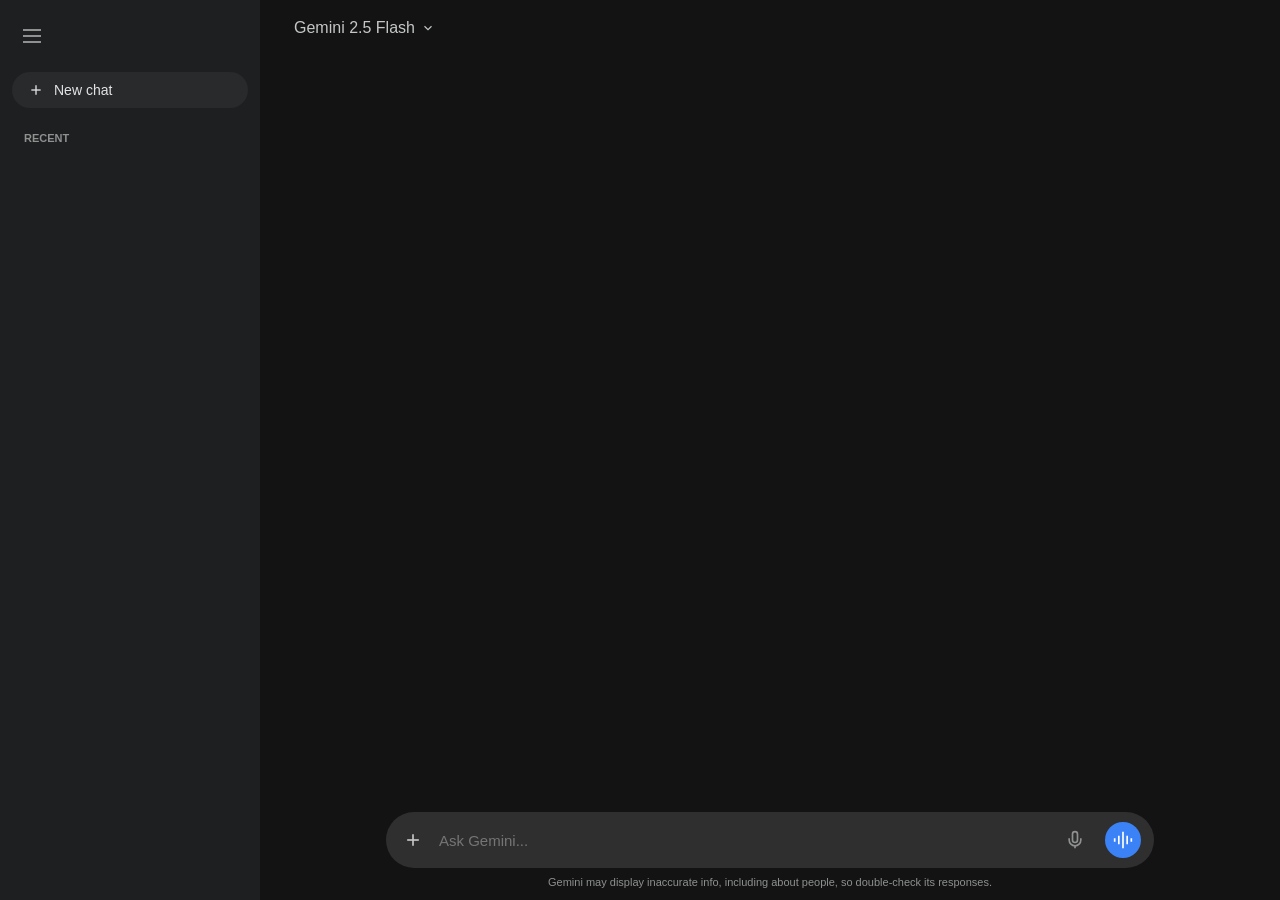
==== frontend/index.html @ 69f37124 "Initial commit with project files only" ====
<!DOCTYPE html>
<html lang="en">
<head>
  <meta charset="UTF-8">
  <meta name="viewport" content="width=device-width, initial-scale=1.0">
  <title>Gemini Desktop</title>
  <link rel="stylesheet" href="css/style.css">
  <link rel="stylesheet" href="styles/github-dark.min.css">
  <!-- Vendor scripts -->
  <script src="qrc:///qtwebchannel/qwebchannel.js"></script>
  <script src="js/vendor/marked.min.js"></script>
  <script src="js/vendor/highlight.min.js"></script>
</head>
<body>
  <div class="app-layout">
    <!-- Sidebar -->
    <aside class="sidebar" id="sidebar">
      <div class="sidebar-header">
        <button class="icon-btn" id="toggle-sidebar">
          <svg width="24" height="24" viewBox="0 0 24 24" fill="none" stroke="currentColor" stroke-width="2">
            <line x1="3" y1="12" x2="21" y2="12"></line>
            <line x1="3" y1="6" x2="21" y2="6"></line>
            <line x1="3" y1="18" x2="21" y2="18"></line>
          </svg>
        </button>
      </div>
      
      <button class="new-chat-btn" id="new-chat-btn">
        <svg width="16" height="16" viewBox="0 0 24 24" fill="none" stroke="currentColor" stroke-width="2">
          <line x1="12" y1="5" x2="12" y2="19"></line>
          <line x1="5" y1="12" x2="19" y2="12"></line>
        </svg>
        <span class="btn-text">New chat</span>
      </button>

      <div class="sidebar-section">
        <div class="section-title">Recent</div>
        <!-- THIS IS THE CRITICAL ELEMENT -->
        <ul class="chat-list" id="chat-list">
           <!-- JavaScript will inject <li> items here -->
        </ul>
      </div>
    </aside>

    <!-- Main Workspace -->
    <main class="main-content">
      <header class="app-header">
        <div class="model-badge">
          <span>Gemini 2.5 Flash</span>
          <svg width="14" height="14" viewBox="0 0 24 24" fill="none" stroke="currentColor" stroke-width="2"><path d="m6 9 6 6 6-6"/></svg>
        </div>
      </header>

      <!-- Chat Canvas -->
      <div class="chat-viewport" id="chat-scroll-area">
        <div class="chat-thread" id="chat-container"></div>
      </div>

      <!-- Floating Input Bar Zone -->
      <footer class="input-zone">
        <div class="capsule-container pill-style">
          <button class="tool-btn add-btn" title="Add attachment">
            <svg width="20" height="20" viewBox="0 0 24 24" fill="none" stroke="currentColor" stroke-width="2"><line x1="12" y1="5" x2="12" y2="19"></line><line x1="5" y1="12" x2="19" y2="12"></line></svg>
          </button>
          
          <textarea id="prompt-input" rows="1" placeholder="Ask Gemini..."></textarea>
          
          <div class="right-actions">
            <!-- Inline Mic Button -->
            <button class="tool-btn" id="mic-btn" title="Dictate">
              <svg width="20" height="20" viewBox="0 0 24 24" fill="none" stroke="currentColor" stroke-width="2"><path d="M12 2a3 3 0 0 0-3 3v7a3 3 0 0 0 6 0V5a3 3 0 0 0-3-3Z"></path><path d="M19 10v2a7 7 0 0 1-14 0v-2"></path><line x1="12" y1="19" x2="12" y2="22"></line></svg>
            </button>
            
            <!-- Dynamic Action Button (Defaults to Voice Wave) -->
            <button class="action-circle-btn" id="send-btn" title="Voice Mode">
              <svg id="dynamic-btn-icon" width="20" height="20" viewBox="0 0 24 24" fill="none" stroke="currentColor" stroke-width="2"><path d="M12 2v20M17 7v10M7 7v10M22 10v4M2 10v4"/></svg>
            </button>
          </div>
        </div>
        <div class="disclaimer-text">
          Gemini may display inaccurate info, including about people, so double-check its responses.
        </div>
      </footer>
    </main>
  </div>

  <script src="js/bridge.js"></script>
  <script src="js/sidebar.js"></script>
  <script src="js/chat.js"></script>
  <script src="js/input.js"></script>
  <script src="js/voice.js"></script>
</body>
</html>
---- frontend/css/style.css ----
:root {
  --bg-primary: #131314;
  --bg-secondary: #1e1f20;
  --bg-hover: #282a2c;
  --text-main: #e3e3e3;
  --text-muted: #8e918f;
  --text-dim: #c4c7c5;
  --user-bubble-bg: #282a2c;
  --border-subtle: #27272a;
  --font-family: -apple-system, BlinkMacSystemFont, "Segoe UI", Roboto, "Google Sans", sans-serif;
}

* {
  box-sizing: border-box;
  margin: 0;
  padding: 0;
}

body {
  font-family: var(--font-family);
  background-color: var(--bg-primary);
  color: var(--text-main);
  height: 100vh;
  overflow: hidden;
  -webkit-font-smoothing: antialiased;
}

.app-layout {
  display: flex;
  height: 100vh;
  width: 100vw;
}

/* Sidebar */
.sidebar {
  width: 260px;
  background-color: var(--bg-secondary);
  display: flex;
  flex-direction: column;
  padding: 16px 12px;
  gap: 16px;
  transition: width 0.2s ease;
}

.sidebar-top {
  display: flex;
  flex-direction: column;
  gap: 16px;
}

.icon-btn, .tool-btn, .action-btn {
  background: none;
  border: none;
  color: var(--text-muted);
  cursor: pointer;
  border-radius: 50%;
  display: flex;
  align-items: center;
  justify-content: center;
  padding: 8px;
  transition: background 0.15s ease, color 0.15s ease;
}

.icon-btn:hover, .tool-btn:hover, .action-btn:hover {
  background: var(--bg-hover);
  color: var(--text-main);
}

.new-chat-btn {
  display: flex;
  align-items: center;
  gap: 10px;
  background: var(--bg-hover);
  border: none;
  color: var(--text-main);
  padding: 10px 16px;
  border-radius: 24px;
  cursor: pointer;
  font-size: 14px;
  font-weight: 500;
}

.recent-chats {
  flex: 1;
  overflow-y: auto;
}

.section-title {
  font-size: 11px;
  font-weight: 600;
  text-transform: uppercase;
  color: var(--text-muted);
  padding: 8px 12px;
}

.chat-list {
  list-style: none;
  margin-top: 6px;
}

.chat-item {
  display: flex;
  align-items: center;
  gap: 10px;
  padding: 10px 12px;
  border-radius: 18px;
  font-size: 13.5px;
  color: var(--text-dim);
  cursor: pointer;
}

.chat-item:hover, .chat-item.active {
  background-color: var(--bg-hover);
  color: var(--text-main);
}

.chat-title {
  white-space: nowrap;
  overflow: hidden;
  text-overflow: ellipsis;
}

.sidebar-bottom {
  border-top: 1px solid var(--border-subtle);
  padding-top: 8px;
}

.sidebar-nav-item {
  display: flex;
  align-items: center;
  gap: 10px;
  background: none;
  border: none;
  color: var(--text-dim);
  padding: 10px 12px;
  width: 100%;
  border-radius: 18px;
  cursor: pointer;
  font-size: 13.5px;
}

.sidebar-nav-item:hover {
  background-color: var(--bg-hover);
  color: var(--text-main);
}

/* Main Content Canvas */
.main-content {
  flex: 1;
  display: flex;
  flex-direction: column;
  position: relative;
  background: var(--bg-primary);
}

.app-header {
  height: 56px;
  display: flex;
  align-items: center;
  padding: 0 24px;
}

.model-badge {
  display: flex;
  align-items: center;
  gap: 6px;
  color: var(--text-dim);
  font-size: 16px;
  font-weight: 500;
  cursor: pointer;
  padding: 6px 10px;
  border-radius: 8px;
}

.model-badge:hover {
  background-color: var(--bg-secondary);
}

/* Chat Viewport & Messages */
.chat-viewport {
  flex: 1;
  overflow-y: auto;
  display: flex;
  justify-content: center;
  padding: 0 16px 20px;
}

.chat-thread {
  width: 100%;
  max-width: 768px;
  display: flex;
  flex-direction: column;
  gap: 32px;
}

.message-row.user {
  display: flex;
  justify-content: flex-end;
}

.user-bubble {
  background-color: var(--user-bubble-bg);
  color: #fff;
  padding: 12px 20px;
  border-radius: 24px;
  max-width: 70%;
  font-size: 15px;
  line-height: 1.5;
  white-space: pre-wrap;
}

/* Gemini Assistant Output: Flat with Sparkle Icon */
.message-row.assistant {
  display: flex;
  gap: 16px;
  align-items: flex-start;
}

.assistant-sparkle {
  margin-top: 3px;
  flex-shrink: 0;
}

.assistant-body {
  flex: 1;
}

.markdown-payload {
  color: var(--text-main);
  font-size: 15px;
  line-height: 1.7;
}

.markdown-payload p {
  margin-bottom: 12px;
}

/* Response Actions Footer */
.action-bar {
  display: flex;
  gap: 4px;
  margin-top: 12px;
}

/* Capsule Input Area */
.input-zone {
  display: flex;
  flex-direction: column;
  align-items: center;
  padding: 0 16px 12px;
  background: linear-gradient(180deg, rgba(19, 19, 20, 0) 0%, var(--bg-primary) 20%);
}

.capsule-container {
  width: 100%;
  max-width: 768px;
  background-color: var(--bg-secondary);
  border-radius: 28px;
  padding: 14px 18px 10px;
  display: flex;
  flex-direction: column;
  border: 1px solid transparent;
  transition: border-color 0.2s;
}

.capsule-container:focus-within {
  border-color: #3b3e42;
}

#prompt-input {
  width: 100%;
  background: transparent;
  border: none;
  outline: none;
  color: var(--text-main);
  font-family: inherit;
  font-size: 15px;
  resize: none;
  line-height: 1.4;
  max-height: 200px;
}

.capsule-footer {
  display: flex;
  justify-content: space-between;
  align-items: center;
  margin-top: 6px;
}

.send-btn {
  background: #a8c7fa;
  color: #040e29;
  border: none;
  border-radius: 50%;
  width: 34px;
  height: 34px;
  display: flex;
  align-items: center;
  justify-content: center;
  cursor: pointer;
  transition: opacity 0.2s;
}

.send-btn:disabled {
  opacity: 0.3;
  cursor: not-allowed;
}

.disclaimer-text {
  font-size: 11px;
  color: var(--text-muted);
  margin-top: 8px;
  text-align: center;
}

/* Collapsed Sidebar State */
.sidebar.collapsed {
  width: 68px;
  padding: 16px 8px;
}

.sidebar.collapsed .btn-text,
.sidebar.collapsed .section-title,
.sidebar.collapsed .chat-title {
  display: none;
}

.sidebar.collapsed .new-chat-btn {
  width: 44px;
  height: 44px;
  padding: 0;
  border-radius: 50%;
  justify-content: center;
}

.sidebar.collapsed .chat-item,
.sidebar.collapsed .sidebar-nav-item {
  justify-content: center;
  padding: 10px 0;
}

.sidebar.collapsed .chat-item svg,
.sidebar.collapsed .sidebar-nav-item svg {
  margin: 0;
}

/* Sidebar Chat Item & Context Menu */
.chat-item {
  position: relative;
  display: flex;
  align-items: center;
  justify-content: space-between;
  padding: 8px 12px;
  border-radius: 18px;
  cursor: pointer;
  color: var(--text-dim);
  font-size: 13.5px;
  transition: background 0.15s ease;
}

.chat-item-left {
  display: flex;
  align-items: center;
  gap: 10px;
  flex: 1;
  min-width: 0;
}

.chat-title {
  white-space: nowrap;
  overflow: hidden;
  text-overflow: ellipsis;
  flex: 1;
}

/* 3-dots trigger button (hidden until chat-item is hovered) */
.chat-menu-btn {
  background: none;
  border: none;
  color: var(--text-muted);
  cursor: pointer;
  display: none;
  align-items: center;
  justify-content: center;
  padding: 4px;
  border-radius: 50%;
  margin-left: 4px;
  flex-shrink: 0;
}

.chat-item:hover .chat-menu-btn,
.chat-item.menu-open .chat-menu-btn {
  display: flex;
}

.chat-menu-btn:hover {
  background: var(--bg-primary);
  color: var(--text-main);
}

/* Dropdown floating menu */
.chat-dropdown {
  position: absolute;
  top: 100%;
  right: 10px;
  background-color: var(--bg-secondary);
  border: 1px solid var(--border-subtle);
  border-radius: 12px;
  padding: 6px;
  min-width: 130px;
  z-index: 100;
  box-shadow: 0 4px 16px rgba(0, 0, 0, 0.4);
  display: flex;
  flex-direction: column;
  gap: 2px;
}

.dropdown-item {
  display: flex;
  align-items: center;
  gap: 8px;
  padding: 8px 10px;
  font-size: 13px;
  color: var(--text-dim);
  border-radius: 8px;
  background: none;
  border: none;
  cursor: pointer;
  width: 100%;
  text-align: left;
}

.dropdown-item:hover {
  background-color: var(--bg-hover);
  color: var(--text-main);
}

.dropdown-item.delete:hover {
  color: #f28b82;
  background-color: rgba(242, 139, 130, 0.1);
}

/* Hide 3-dots menu icon when sidebar is collapsed */
.sidebar.collapsed .chat-menu-btn,
.sidebar.collapsed .chat-dropdown {
  display: none !important;
}

.capsule-container.pill-style {
  display: flex;
  flex-direction: row;
  align-items: center;
  background-color: #2f2f2f;
  border-radius: 30px;
  padding: 8px 12px;
  gap: 12px;
  min-height: 56px;
}

.capsule-container.pill-style .add-btn {
  color: #c4c7c5;
  background: transparent;
  border: none;
  cursor: pointer;
  display: flex;
  align-items: center;
  justify-content: center;
  padding: 4px;
}

.capsule-container.pill-style textarea {
  flex: 1;
  background: transparent;
  border: none;
  color: #fff;
  font-size: 16px;
  resize: none;
  outline: none;
  padding: 8px 0;
  max-height: 150px;
}

.capsule-container.pill-style .right-actions {
  display: flex;
  align-items: center;
  gap: 12px;
}

.action-circle-btn {
  background-color: #3b82f6; /* Blue background */
  color: #fff;
  border: none;
  border-radius: 50%;
  width: 36px;
  height: 36px;
  display: flex;
  align-items: center;
  justify-content: center;
  cursor: pointer;
  transition: transform 0.2s, background-color 0.2s;
}

.action-circle-btn:hover {
  background-color: #2563eb;
}

/* Optional: change color slightly when it switches to send mode */
.action-circle-btn.active-send {
  background-color: #ffffff;
  color: #000000;
}
---- frontend/styles/github-dark.min.css ----
pre code.hljs{display:block;overflow-x:auto;padding:1em}code.hljs{padding:3px 5px}/*!
  Theme: GitHub Dark
  Description: Dark theme as seen on github.com
  Author: github.com
  Maintainer: @Hirse
  Updated: 2021-05-15

  Outdated base version: https://github.com/primer/github-syntax-dark
  Current colors taken from GitHub's CSS
*/.hljs{color:#c9d1d9;background:#0d1117}.hljs-doctag,.hljs-keyword,.hljs-meta .hljs-keyword,.hljs-template-tag,.hljs-template-variable,.hljs-type,.hljs-variable.language_{color:#ff7b72}.hljs-title,.hljs-title.class_,.hljs-title.class_.inherited__,.hljs-title.function_{color:#d2a8ff}.hljs-attr,.hljs-attribute,.hljs-literal,.hljs-meta,.hljs-number,.hljs-operator,.hljs-selector-attr,.hljs-selector-class,.hljs-selector-id,.hljs-variable{color:#79c0ff}.hljs-meta .hljs-string,.hljs-regexp,.hljs-string{color:#a5d6ff}.hljs-built_in,.hljs-symbol{color:#ffa657}.hljs-code,.hljs-comment,.hljs-formula{color:#8b949e}.hljs-name,.hljs-quote,.hljs-selector-pseudo,.hljs-selector-tag{color:#7ee787}.hljs-subst{color:#c9d1d9}.hljs-section{color:#1f6feb;font-weight:700}.hljs-bullet{color:#f2cc60}.hljs-emphasis{color:#c9d1d9;font-style:italic}.hljs-strong{color:#c9d1d9;font-weight:700}.hljs-addition{color:#aff5b4;background-color:#033a16}.hljs-deletion{color:#ffdcd7;background-color:#67060c}
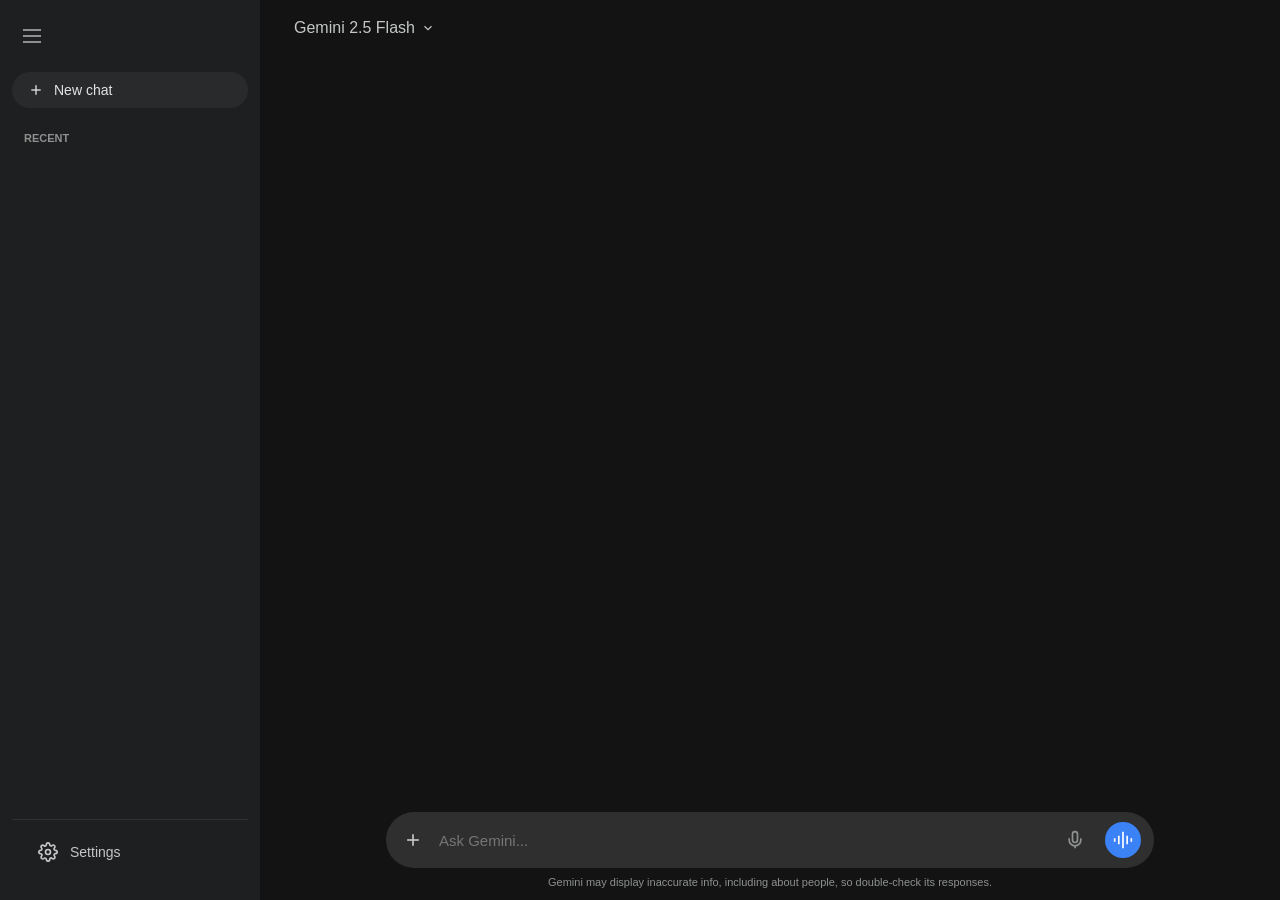
==== commit 74a30ab7: "settings" ====
--- a/frontend/index.html
+++ b/frontend/index.html
@@ -4,8 +4,12 @@
   <meta charset="UTF-8">
   <meta name="viewport" content="width=device-width, initial-scale=1.0">
   <title>Gemini Desktop</title>
+  
+  <!-- Stylesheets -->
   <link rel="stylesheet" href="css/style.css">
+  <link rel="stylesheet" href="css/settings.css">
   <link rel="stylesheet" href="styles/github-dark.min.css">
+  
   <!-- Vendor scripts -->
   <script src="qrc:///qtwebchannel/qwebchannel.js"></script>
   <script src="js/vendor/marked.min.js"></script>
@@ -35,59 +39,76 @@
 
       <div class="sidebar-section">
         <div class="section-title">Recent</div>
-        <!-- THIS IS THE CRITICAL ELEMENT -->
-        <ul class="chat-list" id="chat-list">
-           <!-- JavaScript will inject <li> items here -->
-        </ul>
+        <!-- JavaScript will inject <li> items here -->
+        <ul class="chat-list" id="chat-list"></ul>
+      </div>
+
+      <!-- Settings Button in Sidebar Footer -->
+      <div class="sidebar-footer">
+        <button class="sidebar-nav-btn" id="open-settings-btn" title="Settings">
+          <svg width="20" height="20" viewBox="0 0 24 24" fill="none" stroke="currentColor" stroke-width="2">
+            <circle cx="12" cy="12" r="3"></circle>
+            <path d="M19.4 15a1.65 1.65 0 0 0 .33 1.82l.06.06a2 2 0 0 1 0 2.83 2 2 0 0 1-2.83 0l-.06-.06a1.65 1.65 0 0 0-1.82-.33 1.65 1.65 0 0 0-1 1.51V21a2 2 0 0 1-2 2 2 2 0 0 1-2-2v-.09A1.65 1.65 0 0 0 9 19.4a1.65 1.65 0 0 0-1.82.33l-.06.06a2 2 0 0 1-2.83 0 2 2 0 0 1 0-2.83l.06-.06a1.65 1.65 0 0 0 .33-1.82 1.65 1.65 0 0 0-1.51-1H3a2 2 0 0 1-2-2 2 2 0 0 1 2-2h.09A1.65 1.65 0 0 0 4.6 9a1.65 1.65 0 0 0-.33-1.82l-.06-.06a2 2 0 0 1 0-2.83 2 2 0 0 1 2.83 0l.06.06a1.65 1.65 0 0 0 1.82.33H9a1.65 1.65 0 0 0 1-1.51V3a2 2 0 0 1 2-2 2 2 0 0 1 2 2v.09a1.65 1.65 0 0 0 1 1.51 1.65 1.65 0 0 0 1.82-.33l.06-.06a2 2 0 0 1 2.83 0 2 2 0 0 1 0 2.83l-.06.06a1.65 1.65 0 0 0-.33 1.82V9a1.65 1.65 0 0 0 1.51 1H21a2 2 0 0 1 2 2 2 2 0 0 1-2 2h-.09a1.65 1.65 0 0 0-1.51 1z"></path>
+          </svg>
+          <span class="btn-text">Settings</span>
+        </button>
       </div>
     </aside>
 
     <!-- Main Workspace -->
     <main class="main-content">
-      <header class="app-header">
-        <div class="model-badge">
-          <span>Gemini 2.5 Flash</span>
-          <svg width="14" height="14" viewBox="0 0 24 24" fill="none" stroke="currentColor" stroke-width="2"><path d="m6 9 6 6 6-6"/></svg>
+      
+      <!-- VIEW 1: Chat Workspace -->
+      <div class="view-panel" id="chat-view">
+        <header class="app-header">
+          <div class="model-badge">
+            <span id="active-model-display">Gemini 2.5 Flash</span>
+            <svg width="14" height="14" viewBox="0 0 24 24" fill="none" stroke="currentColor" stroke-width="2"><path d="m6 9 6 6 6-6"/></svg>
+          </div>
+        </header>
+
+        <!-- Chat Canvas -->
+        <div class="chat-viewport" id="chat-scroll-area">
+          <div class="chat-thread" id="chat-container"></div>
         </div>
-      </header>
 
-      <!-- Chat Canvas -->
-      <div class="chat-viewport" id="chat-scroll-area">
-        <div class="chat-thread" id="chat-container"></div>
+        <!-- Floating Input Bar Zone -->
+        <footer class="input-zone">
+          <div class="capsule-container pill-style">
+            <button class="tool-btn add-btn" title="Add attachment">
+              <svg width="20" height="20" viewBox="0 0 24 24" fill="none" stroke="currentColor" stroke-width="2"><line x1="12" y1="5" x2="12" y2="19"></line><line x1="5" y1="12" x2="19" y2="12"></line></svg>
+            </button>
+            
+            <textarea id="prompt-input" rows="1" placeholder="Ask Gemini..."></textarea>
+            
+            <div class="right-actions">
+              <button class="tool-btn" id="mic-btn" title="Dictate">
+                <svg width="20" height="20" viewBox="0 0 24 24" fill="none" stroke="currentColor" stroke-width="2"><path d="M12 2a3 3 0 0 0-3 3v7a3 3 0 0 0 6 0V5a3 3 0 0 0-3-3Z"></path><path d="M19 10v2a7 7 0 0 1-14 0v-2"></path><line x1="12" y1="19" x2="12" y2="22"></line></svg>
+              </button>
+              
+              <button class="action-circle-btn" id="send-btn" title="Voice Mode">
+                <svg id="dynamic-btn-icon" width="20" height="20" viewBox="0 0 24 24" fill="none" stroke="currentColor" stroke-width="2"><path d="M12 2v20M17 7v10M7 7v10M22 10v4M2 10v4"/></svg>
+              </button>
+            </div>
+          </div>
+          <div class="disclaimer-text">
+            Gemini may display inaccurate info, including about people, so double-check its responses.
+          </div>
+        </footer>
       </div>
 
-      <!-- Floating Input Bar Zone -->
-      <footer class="input-zone">
-        <div class="capsule-container pill-style">
-          <button class="tool-btn add-btn" title="Add attachment">
-            <svg width="20" height="20" viewBox="0 0 24 24" fill="none" stroke="currentColor" stroke-width="2"><line x1="12" y1="5" x2="12" y2="19"></line><line x1="5" y1="12" x2="19" y2="12"></line></svg>
-          </button>
-          
-          <textarea id="prompt-input" rows="1" placeholder="Ask Gemini..."></textarea>
-          
-          <div class="right-actions">
-            <!-- Inline Mic Button -->
-            <button class="tool-btn" id="mic-btn" title="Dictate">
-              <svg width="20" height="20" viewBox="0 0 24 24" fill="none" stroke="currentColor" stroke-width="2"><path d="M12 2a3 3 0 0 0-3 3v7a3 3 0 0 0 6 0V5a3 3 0 0 0-3-3Z"></path><path d="M19 10v2a7 7 0 0 1-14 0v-2"></path><line x1="12" y1="19" x2="12" y2="22"></line></svg>
-            </button>
-            
-            <!-- Dynamic Action Button (Defaults to Voice Wave) -->
-            <button class="action-circle-btn" id="send-btn" title="Voice Mode">
-              <svg id="dynamic-btn-icon" width="20" height="20" viewBox="0 0 24 24" fill="none" stroke="currentColor" stroke-width="2"><path d="M12 2v20M17 7v10M7 7v10M22 10v4M2 10v4"/></svg>
-            </button>
-          </div>
-        </div>
-        <div class="disclaimer-text">
-          Gemini may display inaccurate info, including about people, so double-check its responses.
-        </div>
-      </footer>
+      <!-- VIEW 2: Settings Mount Point (Dynamically injected by settings.js) -->
+      <div id="settings-mount-point"></div>
+
     </main>
   </div>
 
+  <!-- App Scripts -->
   <script src="js/bridge.js"></script>
   <script src="js/sidebar.js"></script>
   <script src="js/chat.js"></script>
   <script src="js/input.js"></script>
   <script src="js/voice.js"></script>
+  <script src="js/settings.js"></script>
 </body>
 </html>
--- a/frontend/css/style.css
+++ b/frontend/css/style.css
@@ -508,4 +508,300 @@
 .action-circle-btn.active-send {
   background-color: #ffffff;
   color: #000000;
+}
+/* Sidebar Bottom Footer */
+.sidebar {
+  display: flex;
+  flex-direction: column;
+}
+
+.sidebar-section {
+  flex: 1;
+  overflow-y: auto;
+}
+
+.sidebar-footer {
+  padding: 12px;
+  border-top: 1px solid rgba(255, 255, 255, 0.08);
+}
+
+.sidebar-nav-btn {
+  display: flex;
+  align-items: center;
+  gap: 12px;
+  width: 100%;
+  padding: 10px 14px;
+  background: transparent;
+  border: none;
+  color: #c4c7c5;
+  border-radius: 8px;
+  font-size: 14px;
+  cursor: pointer;
+  transition: background 0.2s ease, color 0.2s ease;
+}
+
+.sidebar-nav-btn:hover {
+  background: rgba(255, 255, 255, 0.08);
+  color: #fff;
+}
+
+/* Multi-View System */
+.view-panel {
+  display: flex;
+  flex-direction: column;
+  width: 100%;
+  height: 100%;
+}
+
+.hidden-view {
+  display: none !important;
+}
+
+/* Settings View Container */
+#settings-view {
+  background: #1e1f20;
+  color: #e3e3e3;
+  padding: 24px 40px;
+  box-sizing: border-box;
+  overflow-y: auto;
+}
+
+.settings-header {
+  display: flex;
+  align-items: center;
+  justify-content: space-between;
+  padding-bottom: 20px;
+  border-bottom: 1px solid rgba(255, 255, 255, 0.1);
+  margin-bottom: 24px;
+}
+
+.settings-title-group {
+  display: flex;
+  align-items: center;
+  gap: 16px;
+}
+
+.settings-title-group h2 {
+  font-size: 22px;
+  font-weight: 500;
+  margin: 0;
+}
+
+.back-btn {
+  background: transparent;
+  border: none;
+  color: #c4c7c5;
+  cursor: pointer;
+  display: flex;
+  align-items: center;
+  padding: 6px;
+  border-radius: 6px;
+}
+
+.back-btn:hover {
+  background: rgba(255, 255, 255, 0.08);
+  color: #fff;
+}
+
+.save-settings-btn {
+  background: #3b82f6;
+  color: #fff;
+  border: none;
+  padding: 8px 18px;
+  border-radius: 20px;
+  font-size: 14px;
+  font-weight: 500;
+  cursor: pointer;
+  transition: background 0.2s;
+}
+
+.save-settings-btn:hover {
+  background: #2563eb;
+}
+
+/* Settings Tab Layout */
+.settings-layout {
+  display: flex;
+  gap: 40px;
+  height: calc(100% - 80px);
+}
+
+.settings-nav {
+  width: 220px;
+  display: flex;
+  flex-direction: column;
+  gap: 6px;
+  border-right: 1px solid rgba(255, 255, 255, 0.08);
+  padding-right: 20px;
+}
+
+.settings-tab-btn {
+  text-align: left;
+  background: transparent;
+  border: none;
+  padding: 10px 14px;
+  border-radius: 8px;
+  color: #c4c7c5;
+  font-size: 14px;
+  cursor: pointer;
+  transition: all 0.2s;
+}
+
+.settings-tab-btn:hover {
+  background: rgba(255, 255, 255, 0.05);
+  color: #fff;
+}
+
+.settings-tab-btn.active {
+  background: rgba(59, 130, 246, 0.15);
+  color: #60a5fa;
+  font-weight: 500;
+}
+
+.settings-content {
+  flex: 1;
+  max-width: 650px;
+}
+
+.tab-panel {
+  display: none;
+  flex-direction: column;
+  gap: 20px;
+}
+
+.tab-panel.active {
+  display: flex;
+}
+
+/* Inputs & Form Groups */
+.form-group {
+  display: flex;
+  flex-direction: column;
+  gap: 6px;
+}
+
+.form-group label {
+  font-size: 14px;
+  font-weight: 500;
+  color: #f3f4f6;
+}
+
+.field-hint {
+  font-size: 12px;
+  color: #9ca3af;
+  margin-bottom: 4px;
+}
+
+.form-group input[type="text"],
+.form-group select,
+.form-group textarea {
+  background: #2a2b2d;
+  border: 1px solid rgba(255, 255, 255, 0.1);
+  border-radius: 8px;
+  padding: 10px 12px;
+  color: #fff;
+  font-size: 14px;
+  outline: none;
+  transition: border-color 0.2s;
+}
+
+.form-group input[type="text"]:focus,
+.form-group select:focus,
+.form-group textarea:focus {
+  border-color: #3b82f6;
+}
+
+.form-group textarea {
+  resize: vertical;
+}
+
+.form-group input[type="range"] {
+  accent-color: #3b82f6;
+  cursor: pointer;
+}
+
+.file-drop-zone {
+  border: 2px dashed rgba(255, 255, 255, 0.15);
+  border-radius: 12px;
+  padding: 30px;
+  text-align: center;
+  color: #9ca3af;
+  cursor: pointer;
+  display: flex;
+  flex-direction: column;
+  align-items: center;
+  gap: 8px;
+}
+
+.file-drop-zone:hover {
+  border-color: #3b82f6;
+  color: #e5e7eb;
+}
+
+.highlight-link {
+  color: #60a5fa;
+  text-decoration: underline;
+}
+
+
+.sidebar.collapsed .btn-text,
+.sidebar.collapsed .chat-title,
+.sidebar.collapsed .chat-actions, 
+.sidebar.collapsed .section-title {
+  display: none !important;
+}
+
+.sidebar.collapsed #new-chat-btn {
+  width: 40px;
+  height: 40px;
+  padding: 0;
+  margin: 0 auto; 
+  display: flex;
+  justify-content: center;
+  align-items: center;
+}
+
+.sidebar.collapsed #new-chat-btn svg {
+  margin: 0;
+}
+
+.sidebar.collapsed .chat-list {
+  padding: 0;
+  margin: 0;
+  display: block; 
+  width: 100%;
+}
+
+.sidebar.collapsed .chat-item {
+  width: 40px;
+  height: 40px;
+  padding: 0;
+  margin: 0 auto; 
+  display: flex;
+  justify-content: center;
+  align-items: center;
+  border-radius: 20px; 
+}
+
+.sidebar.collapsed .chat-item svg {
+  margin: 0;
+}
+
+.sidebar.collapsed .sidebar-footer {
+  padding: 12px 0;
+  display: flex;
+  justify-content: center;
+}
+
+.sidebar.collapsed .sidebar-nav-btn {
+  width: 40px;
+  height: 40px;
+  padding: 0;
+  display: flex;
+  justify-content: center;
+  align-items: center;
+}
+
+.sidebar.collapsed .sidebar-nav-btn svg {
+  margin: 0;
 }
--- a/frontend/css/settings.css
+++ b/frontend/css/settings.css
@@ -0,0 +1,200 @@
+/* Sidebar Settings Button Trigger */
+.sidebar-footer {
+  padding: 12px;
+  border-top: 1px solid rgba(255, 255, 255, 0.08);
+}
+.sidebar-nav-btn {
+  display: flex;
+  align-items: center;
+  gap: 12px;
+  width: 100%;
+  padding: 10px 14px;
+  background: transparent;
+  border: none;
+  color: #c4c7c5;
+  border-radius: 8px;
+  font-size: 14px;
+  cursor: pointer;
+  transition: background 0.2s ease, color 0.2s ease;
+}
+.sidebar-nav-btn:hover {
+  background: rgba(255, 255, 255, 0.08);
+  color: #fff;
+}
+
+/* Multi-View System */
+.view-panel {
+  display: flex;
+  flex-direction: column;
+  width: 100%;
+  height: 100%;
+}
+.hidden-view {
+  display: none !important;
+}
+
+
+/* Settings Layout - Full Screen Overlay with Animation */
+#settings-view {
+  position: fixed;
+  top: 0;
+  left: 0;
+  width: 100vw;
+  height: 100vh;
+  z-index: 9999;
+  
+  background: #1e1f20;
+  color: #e3e3e3;
+  padding: 30px; 
+  box-sizing: border-box;
+  overflow-y: auto;
+  
+  display: flex;
+  flex-direction: column;
+  align-items: center; 
+
+  /* Animation Initial State */
+  opacity: 0;
+  visibility: hidden;
+  transform: translateY(20px); /* Starts slightly pushed down */
+  transition: opacity 0.3s ease, transform 0.3s ease, visibility 0.3s;
+}
+
+#settings-view.show-settings {
+  opacity: 1;
+  visibility: visible;
+  transform: translateY(0); /* Slides up to normal position */
+}
+
+.settings-header, .settings-layout {
+  width: 100%;
+}
+
+.settings-title-group {
+  display: flex;
+  align-items: center;
+  gap: 16px;
+}
+.settings-title-group h2 {
+  font-size: 22px;
+  font-weight: 500;
+  margin: 0;
+}
+.back-btn {
+  background: transparent;
+  border: none;
+  color: #c4c7c5;
+  cursor: pointer;
+  display: flex;
+  align-items: center;
+  padding: 6px;
+  border-radius: 6px;
+}
+.back-btn:hover {
+  background: rgba(255, 255, 255, 0.08);
+  color: #fff;
+}
+.save-settings-btn {
+  background: #3b82f6;
+  color: #fff;
+  border: none;
+  padding: 8px 18px;
+  border-radius: 20px;
+  font-size: 14px;
+  font-weight: 500;
+  cursor: pointer;
+}
+.save-settings-btn:hover {
+  background: #2563eb;
+}
+
+/* Tabs & Navigation */
+.settings-layout {
+  display: flex;
+  gap: 40px;
+  height: calc(100% - 80px);
+}
+.settings-nav {
+  width: 220px;
+  display: flex;
+  flex-direction: column;
+  gap: 6px;
+  border-right: 1px solid rgba(255, 255, 255, 0.08);
+  padding-right: 20px;
+}
+.settings-tab-btn {
+  text-align: left;
+  background: transparent;
+  border: none;
+  padding: 10px 14px;
+  border-radius: 8px;
+  color: #c4c7c5;
+  font-size: 14px;
+  cursor: pointer;
+}
+.settings-tab-btn:hover {
+  background: rgba(255, 255, 255, 0.05);
+  color: #fff;
+}
+.settings-tab-btn.active {
+  background: rgba(59, 130, 246, 0.15);
+  color: #60a5fa;
+  font-weight: 500;
+}
+.settings-content {
+  flex: 1;
+  max-width: 650px;
+}
+.tab-panel {
+  display: none;
+  flex-direction: column;
+  gap: 20px;
+}
+.tab-panel.active {
+  display: flex;
+}
+
+/* Form Inputs */
+.form-group {
+  display: flex;
+  flex-direction: column;
+  gap: 6px;
+}
+.form-group label {
+  font-size: 14px;
+  font-weight: 500;
+  color: #f3f4f6;
+}
+.field-hint {
+  font-size: 12px;
+  color: #9ca3af;
+  margin-bottom: 4px;
+}
+.form-group input[type="text"],
+.form-group select,
+.form-group textarea {
+  background: #2a2b2d;
+  border: 1px solid rgba(255, 255, 255, 0.1);
+  border-radius: 8px;
+  padding: 10px 12px;
+  color: #fff;
+  font-size: 14px;
+  outline: none;
+}
+.form-group input[type="text"]:focus,
+.form-group select:focus,
+.form-group textarea:focus {
+  border-color: #3b82f6;
+}
+.file-drop-zone {
+  border: 2px dashed rgba(255, 255, 255, 0.15);
+  border-radius: 12px;
+  padding: 30px;
+  text-align: center;
+  color: #9ca3af;
+  cursor: pointer;
+}
+.file-drop-zone:hover {
+  border-color: #3b82f6;
+  color: #e5e7eb;
+}
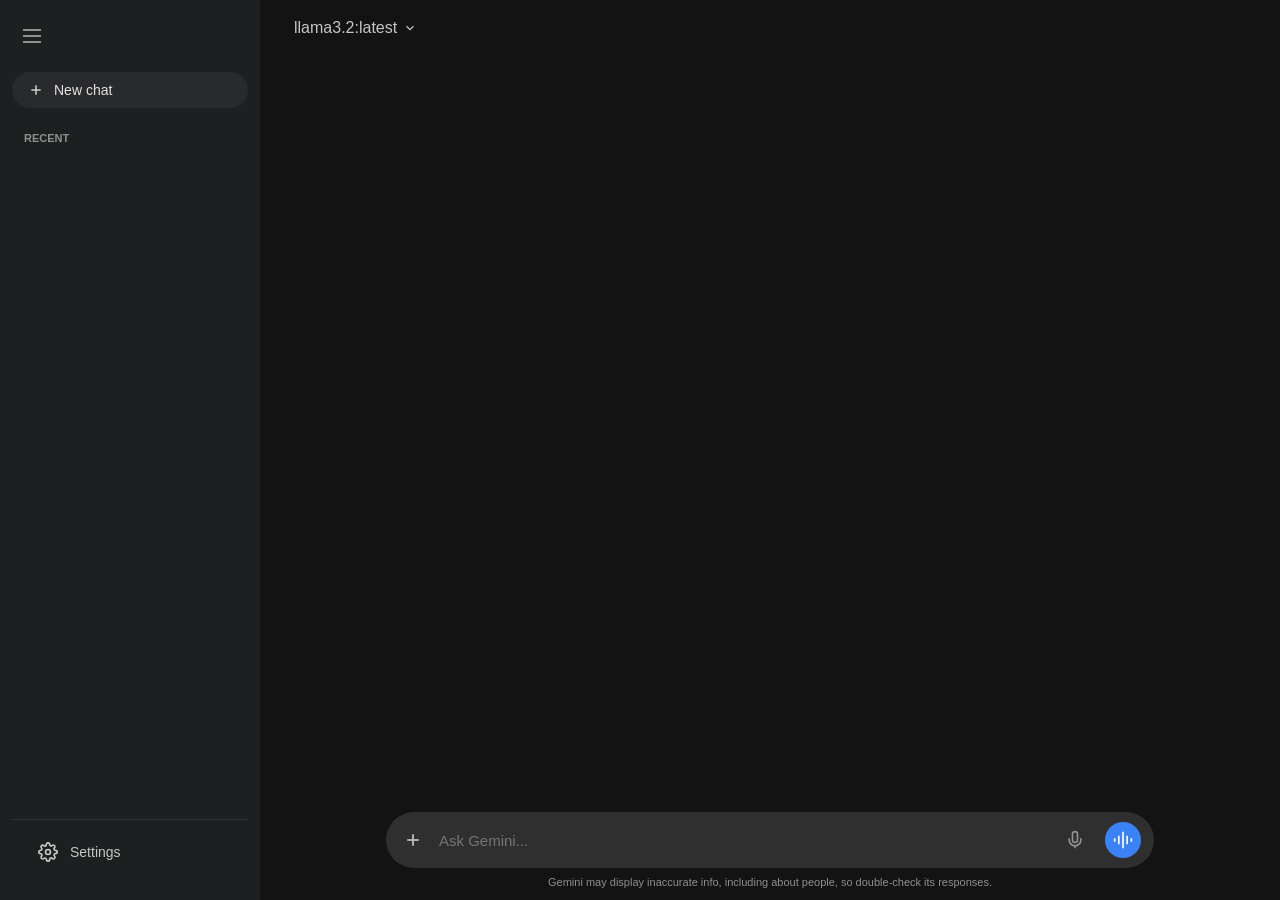
==== commit c0e84a93: "new chat fix" ====
--- a/frontend/index.html
+++ b/frontend/index.html
@@ -62,7 +62,7 @@
       <div class="view-panel" id="chat-view">
         <header class="app-header">
           <div class="model-badge">
-            <span id="active-model-display">Gemini 2.5 Flash</span>
+            <span id="active-model-display">llama3.2:latest</span>
             <svg width="14" height="14" viewBox="0 0 24 24" fill="none" stroke="currentColor" stroke-width="2"><path d="m6 9 6 6 6-6"/></svg>
           </div>
         </header>
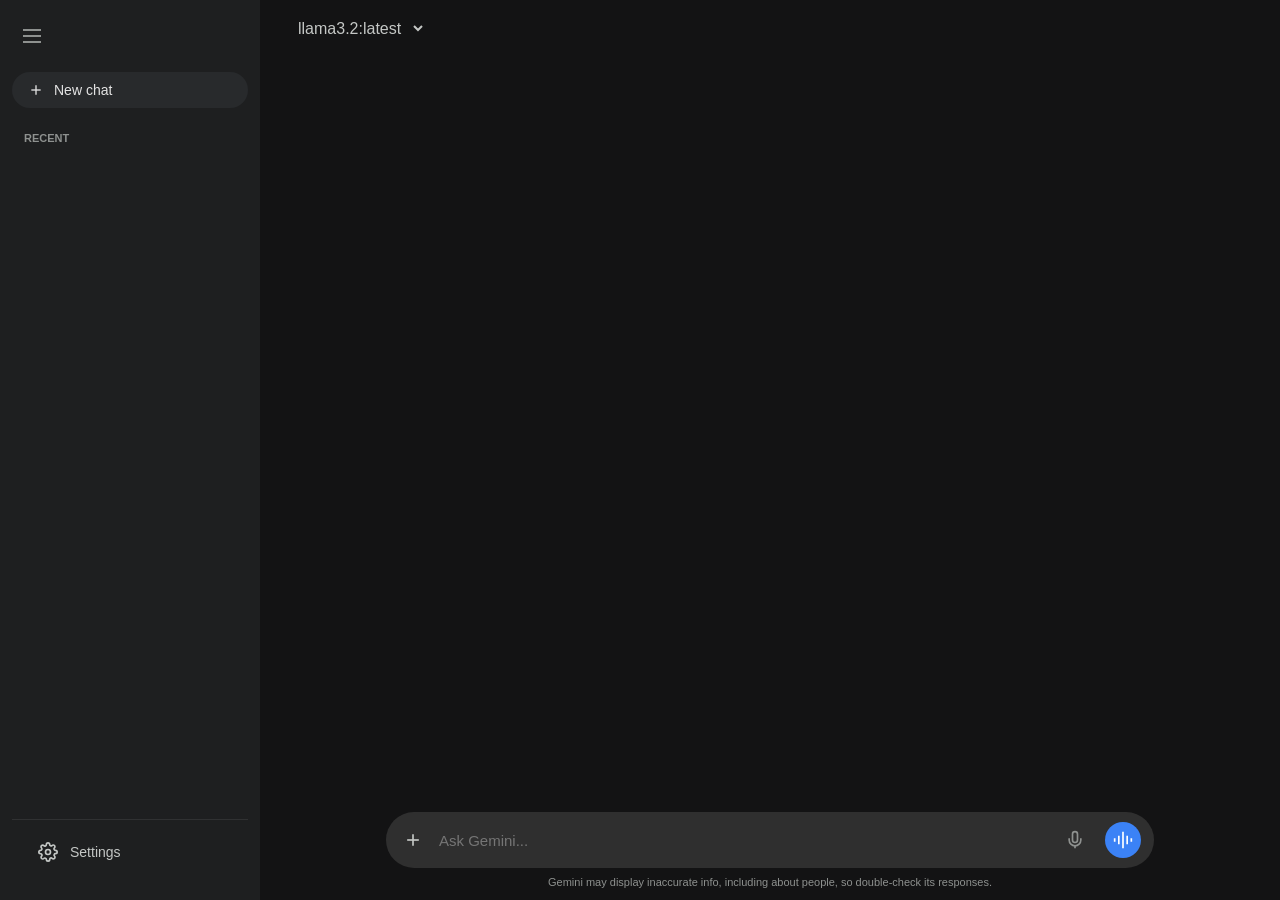
==== commit ed375040: "working code" ====
--- a/frontend/index.html
+++ b/frontend/index.html
@@ -62,8 +62,9 @@
       <div class="view-panel" id="chat-view">
         <header class="app-header">
           <div class="model-badge">
-            <span id="active-model-display">llama3.2:latest</span>
-            <svg width="14" height="14" viewBox="0 0 24 24" fill="none" stroke="currentColor" stroke-width="2"><path d="m6 9 6 6 6-6"/></svg>
+            <select id="chat-model-select" class="chat-model-dropdown">
+              <option value="llama3.2:latest">llama3.2:latest</option>
+            </select>
           </div>
         </header>
 
--- a/frontend/css/style.css
+++ b/frontend/css/style.css
@@ -804,4 +804,25 @@
 
 .sidebar.collapsed .sidebar-nav-btn svg {
   margin: 0;
+}
+
+.chat-model-dropdown {
+  background: transparent;
+  color: var(--text-dim);
+  font-size: 16px;
+  font-weight: 500;
+  border: none;
+  outline: none;
+  cursor: pointer;
+  padding-right: 8px;
+}
+
+.chat-model-dropdown option {
+  background: var(--bg-secondary);
+  color: var(--text-main);
+  font-size: 14px;
+}
+
+.chat-model-dropdown:hover {
+  color: #fff;
 }
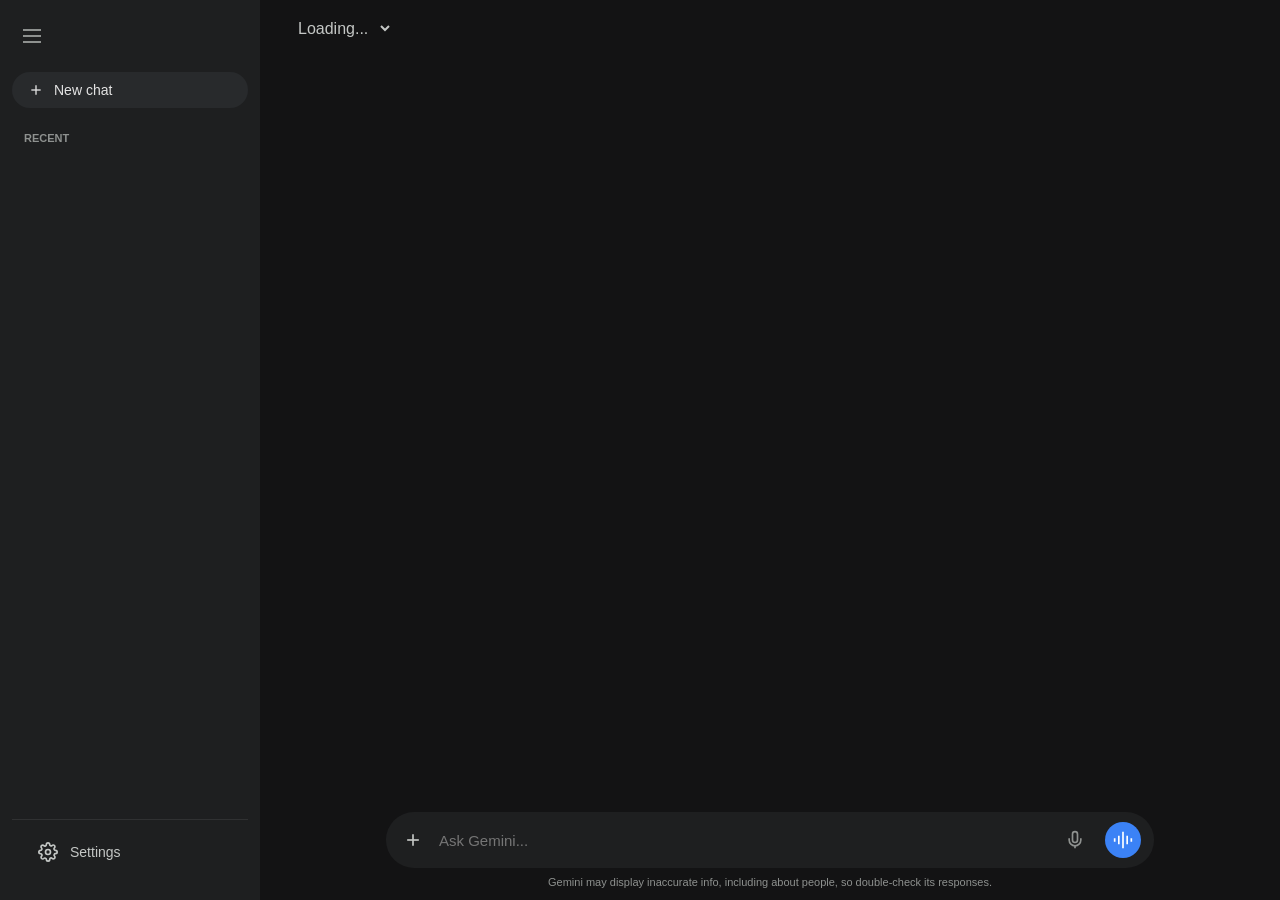
==== commit 4c75167d: "speeking is working" ====
--- a/frontend/index.html
+++ b/frontend/index.html
@@ -4,12 +4,10 @@
   <meta charset="UTF-8">
   <meta name="viewport" content="width=device-width, initial-scale=1.0">
   <title>Gemini Desktop</title>
-  
   <!-- Stylesheets -->
   <link rel="stylesheet" href="css/style.css">
   <link rel="stylesheet" href="css/settings.css">
   <link rel="stylesheet" href="styles/github-dark.min.css">
-  
   <!-- Vendor scripts -->
   <script src="qrc:///qtwebchannel/qwebchannel.js"></script>
   <script src="js/vendor/marked.min.js"></script>
@@ -19,30 +17,28 @@
   <div class="app-layout">
     <!-- Sidebar -->
     <aside class="sidebar" id="sidebar">
-      <div class="sidebar-header">
-        <button class="icon-btn" id="toggle-sidebar">
-          <svg width="24" height="24" viewBox="0 0 24 24" fill="none" stroke="currentColor" stroke-width="2">
-            <line x1="3" y1="12" x2="21" y2="12"></line>
-            <line x1="3" y1="6" x2="21" y2="6"></line>
-            <line x1="3" y1="18" x2="21" y2="18"></line>
+      <div class="sidebar-top">
+        <div class="sidebar-header">
+          <button class="icon-btn" id="toggle-sidebar">
+            <svg width="24" height="24" viewBox="0 0 24 24" fill="none" stroke="currentColor" stroke-width="2">
+              <line x1="3" y1="12" x2="21" y2="12"></line>
+              <line x1="3" y1="6" x2="21" y2="6"></line>
+              <line x1="3" y1="18" x2="21" y2="18"></line>
+            </svg>
+          </button>
+        </div>
+        <button class="new-chat-btn" id="new-chat-btn">
+          <svg width="16" height="16" viewBox="0 0 24 24" fill="none" stroke="currentColor" stroke-width="2">
+            <line x1="12" y1="5" x2="12" y2="19"></line>
+            <line x1="5" y1="12" x2="19" y2="12"></line>
           </svg>
+          <span class="btn-text">New chat</span>
         </button>
       </div>
-      
-      <button class="new-chat-btn" id="new-chat-btn">
-        <svg width="16" height="16" viewBox="0 0 24 24" fill="none" stroke="currentColor" stroke-width="2">
-          <line x1="12" y1="5" x2="12" y2="19"></line>
-          <line x1="5" y1="12" x2="19" y2="12"></line>
-        </svg>
-        <span class="btn-text">New chat</span>
-      </button>
-
-      <div class="sidebar-section">
+      <div class="sidebar-section recent-chats">
         <div class="section-title">Recent</div>
-        <!-- JavaScript will inject <li> items here -->
         <ul class="chat-list" id="chat-list"></ul>
       </div>
-
       <!-- Settings Button in Sidebar Footer -->
       <div class="sidebar-footer">
         <button class="sidebar-nav-btn" id="open-settings-btn" title="Settings">
@@ -57,36 +53,32 @@
 
     <!-- Main Workspace -->
     <main class="main-content">
-      
       <!-- VIEW 1: Chat Workspace -->
       <div class="view-panel" id="chat-view">
         <header class="app-header">
           <div class="model-badge">
             <select id="chat-model-select" class="chat-model-dropdown">
-              <option value="llama3.2:latest">llama3.2:latest</option>
+              <option value="" disabled selected>Loading...</option>
             </select>
           </div>
         </header>
-
+        
         <!-- Chat Canvas -->
         <div class="chat-viewport" id="chat-scroll-area">
           <div class="chat-thread" id="chat-container"></div>
         </div>
-
+        
         <!-- Floating Input Bar Zone -->
         <footer class="input-zone">
           <div class="capsule-container pill-style">
             <button class="tool-btn add-btn" title="Add attachment">
               <svg width="20" height="20" viewBox="0 0 24 24" fill="none" stroke="currentColor" stroke-width="2"><line x1="12" y1="5" x2="12" y2="19"></line><line x1="5" y1="12" x2="19" y2="12"></line></svg>
             </button>
-            
             <textarea id="prompt-input" rows="1" placeholder="Ask Gemini..."></textarea>
-            
             <div class="right-actions">
               <button class="tool-btn" id="mic-btn" title="Dictate">
                 <svg width="20" height="20" viewBox="0 0 24 24" fill="none" stroke="currentColor" stroke-width="2"><path d="M12 2a3 3 0 0 0-3 3v7a3 3 0 0 0 6 0V5a3 3 0 0 0-3-3Z"></path><path d="M19 10v2a7 7 0 0 1-14 0v-2"></path><line x1="12" y1="19" x2="12" y2="22"></line></svg>
               </button>
-              
               <button class="action-circle-btn" id="send-btn" title="Voice Mode">
                 <svg id="dynamic-btn-icon" width="20" height="20" viewBox="0 0 24 24" fill="none" stroke="currentColor" stroke-width="2"><path d="M12 2v20M17 7v10M7 7v10M22 10v4M2 10v4"/></svg>
               </button>
@@ -98,15 +90,47 @@
         </footer>
       </div>
 
-      <!-- VIEW 2: Settings Mount Point (Dynamically injected by settings.js) -->
+      <!-- VIEW 3: Voice Chat Overlay -->
+      <div class="view-panel hidden-view" id="voice-view" style="background: #000; position: absolute; top: 0; left: 0; width: 100%; height: 100%; z-index: 1000; display: flex; flex-direction: column; justify-content: space-between;">
+        
+        <!-- NEW: Live Text Display -->
+        <div style="flex: 1; padding: 60px 40px 0; display: flex; align-items: flex-end; justify-content: center; overflow: hidden;">
+          <div id="voice-live-text" class="voice-text-display">Listening...</div>
+        </div>
+
+        <!-- Central Animated Orb -->
+        <div style="flex: 1; display: flex; align-items: center; justify-content: center;">
+          <div id="voice-orb" class="orb-idle"></div>
+        </div>
+        
+        <!-- Bottom Input Bar -->
+        <footer class="input-zone" style="padding-bottom: 24px;">
+          <div class="capsule-container pill-style" style="background-color: #212121; border: none; max-width: 800px; width: 100%; margin: 0 auto;">
+            <button class="tool-btn" style="color: #fff;">
+              <svg width="20" height="20" viewBox="0 0 24 24" fill="none" stroke="currentColor" stroke-width="2"><line x1="12" y1="5" x2="12" y2="19"></line><line x1="5" y1="12" x2="19" y2="12"></line></svg>
+            </button>
+            <input type="text" id="voice-text-input" placeholder="Type" style="flex: 1; background: transparent; border: none; color: #fff; font-size: 16px; outline: none; padding: 8px 12px;" disabled />
+            <div class="right-actions">
+              <button class="tool-btn" id="voice-mute-btn" style="color: #fff;">
+                <svg width="20" height="20" viewBox="0 0 24 24" fill="none" stroke="currentColor" stroke-width="2"><line x1="1" y1="1" x2="23" y2="23"></line><path d="M9 9v3a3 3 0 0 0 5.12 2.12M15 9.34V4a3 3 0 0 0-5.94-.6"></path><path d="M17 16.95A7 7 0 0 1 5 12v-2m14 0v2a7 7 0 0 1-.11 1.23"></path><line x1="12" y1="19" x2="12" y2="22"></line></svg>
+              </button>
+              <button class="action-circle-btn" id="close-voice-btn" style="background: #3b82f6; color: #fff; width: 34px; height: 34px;">
+                <svg width="18" height="18" viewBox="0 0 24 24" fill="none" stroke="currentColor" stroke-width="2"><line x1="18" y1="6" x2="6" y2="18"></line><line x1="6" y1="6" x2="18" y2="18"></line></svg>
+              </button>
+            </div>
+          </div>
+        </footer>
+      </div>
+
+      <!-- VIEW 2: Settings Mount Point -->
       <div id="settings-mount-point"></div>
-
     </main>
   </div>
 
   <!-- App Scripts -->
   <script src="js/bridge.js"></script>
   <script src="js/sidebar.js"></script>
+  <script src="js/voice/tts.js"></script>
   <script src="js/chat.js"></script>
   <script src="js/input.js"></script>
   <script src="js/voice.js"></script>
--- a/frontend/css/style.css
+++ b/frontend/css/style.css
@@ -10,11 +10,7 @@
   --font-family: -apple-system, BlinkMacSystemFont, "Segoe UI", Roboto, "Google Sans", sans-serif;
 }
 
-* {
-  box-sizing: border-box;
-  margin: 0;
-  padding: 0;
-}
+* { box-sizing: border-box; margin: 0; padding: 0; }
 
 body {
   font-family: var(--font-family);
@@ -99,281 +95,38 @@
 }
 
 .chat-item {
-  display: flex;
-  align-items: center;
-  gap: 10px;
-  padding: 10px 12px;
+  position: relative;
+  display: flex;
+  align-items: center;
+  justify-content: space-between;
+  padding: 8px 12px;
   border-radius: 18px;
+  cursor: pointer;
+  color: var(--text-dim);
   font-size: 13.5px;
-  color: var(--text-dim);
-  cursor: pointer;
+  transition: background 0.15s ease;
 }
 
 .chat-item:hover, .chat-item.active {
   background-color: var(--bg-hover);
   color: var(--text-main);
+}
+
+.chat-item-left {
+  display: flex;
+  align-items: center;
+  gap: 10px;
+  flex: 1;
+  min-width: 0;
 }
 
 .chat-title {
   white-space: nowrap;
   overflow: hidden;
   text-overflow: ellipsis;
-}
-
-.sidebar-bottom {
-  border-top: 1px solid var(--border-subtle);
-  padding-top: 8px;
-}
-
-.sidebar-nav-item {
-  display: flex;
-  align-items: center;
-  gap: 10px;
-  background: none;
-  border: none;
-  color: var(--text-dim);
-  padding: 10px 12px;
-  width: 100%;
-  border-radius: 18px;
-  cursor: pointer;
-  font-size: 13.5px;
-}
-
-.sidebar-nav-item:hover {
-  background-color: var(--bg-hover);
-  color: var(--text-main);
-}
-
-/* Main Content Canvas */
-.main-content {
-  flex: 1;
-  display: flex;
-  flex-direction: column;
-  position: relative;
-  background: var(--bg-primary);
-}
-
-.app-header {
-  height: 56px;
-  display: flex;
-  align-items: center;
-  padding: 0 24px;
-}
-
-.model-badge {
-  display: flex;
-  align-items: center;
-  gap: 6px;
-  color: var(--text-dim);
-  font-size: 16px;
-  font-weight: 500;
-  cursor: pointer;
-  padding: 6px 10px;
-  border-radius: 8px;
-}
-
-.model-badge:hover {
-  background-color: var(--bg-secondary);
-}
-
-/* Chat Viewport & Messages */
-.chat-viewport {
-  flex: 1;
-  overflow-y: auto;
-  display: flex;
-  justify-content: center;
-  padding: 0 16px 20px;
-}
-
-.chat-thread {
-  width: 100%;
-  max-width: 768px;
-  display: flex;
-  flex-direction: column;
-  gap: 32px;
-}
-
-.message-row.user {
-  display: flex;
-  justify-content: flex-end;
-}
-
-.user-bubble {
-  background-color: var(--user-bubble-bg);
-  color: #fff;
-  padding: 12px 20px;
-  border-radius: 24px;
-  max-width: 70%;
-  font-size: 15px;
-  line-height: 1.5;
-  white-space: pre-wrap;
-}
-
-/* Gemini Assistant Output: Flat with Sparkle Icon */
-.message-row.assistant {
-  display: flex;
-  gap: 16px;
-  align-items: flex-start;
-}
-
-.assistant-sparkle {
-  margin-top: 3px;
-  flex-shrink: 0;
-}
-
-.assistant-body {
-  flex: 1;
-}
-
-.markdown-payload {
-  color: var(--text-main);
-  font-size: 15px;
-  line-height: 1.7;
-}
-
-.markdown-payload p {
-  margin-bottom: 12px;
-}
-
-/* Response Actions Footer */
-.action-bar {
-  display: flex;
-  gap: 4px;
-  margin-top: 12px;
-}
-
-/* Capsule Input Area */
-.input-zone {
-  display: flex;
-  flex-direction: column;
-  align-items: center;
-  padding: 0 16px 12px;
-  background: linear-gradient(180deg, rgba(19, 19, 20, 0) 0%, var(--bg-primary) 20%);
-}
-
-.capsule-container {
-  width: 100%;
-  max-width: 768px;
-  background-color: var(--bg-secondary);
-  border-radius: 28px;
-  padding: 14px 18px 10px;
-  display: flex;
-  flex-direction: column;
-  border: 1px solid transparent;
-  transition: border-color 0.2s;
-}
-
-.capsule-container:focus-within {
-  border-color: #3b3e42;
-}
-
-#prompt-input {
-  width: 100%;
-  background: transparent;
-  border: none;
-  outline: none;
-  color: var(--text-main);
-  font-family: inherit;
-  font-size: 15px;
-  resize: none;
-  line-height: 1.4;
-  max-height: 200px;
-}
-
-.capsule-footer {
-  display: flex;
-  justify-content: space-between;
-  align-items: center;
-  margin-top: 6px;
-}
-
-.send-btn {
-  background: #a8c7fa;
-  color: #040e29;
-  border: none;
-  border-radius: 50%;
-  width: 34px;
-  height: 34px;
-  display: flex;
-  align-items: center;
-  justify-content: center;
-  cursor: pointer;
-  transition: opacity 0.2s;
-}
-
-.send-btn:disabled {
-  opacity: 0.3;
-  cursor: not-allowed;
-}
-
-.disclaimer-text {
-  font-size: 11px;
-  color: var(--text-muted);
-  margin-top: 8px;
-  text-align: center;
-}
-
-/* Collapsed Sidebar State */
-.sidebar.collapsed {
-  width: 68px;
-  padding: 16px 8px;
-}
-
-.sidebar.collapsed .btn-text,
-.sidebar.collapsed .section-title,
-.sidebar.collapsed .chat-title {
-  display: none;
-}
-
-.sidebar.collapsed .new-chat-btn {
-  width: 44px;
-  height: 44px;
-  padding: 0;
-  border-radius: 50%;
-  justify-content: center;
-}
-
-.sidebar.collapsed .chat-item,
-.sidebar.collapsed .sidebar-nav-item {
-  justify-content: center;
-  padding: 10px 0;
-}
-
-.sidebar.collapsed .chat-item svg,
-.sidebar.collapsed .sidebar-nav-item svg {
-  margin: 0;
-}
-
-/* Sidebar Chat Item & Context Menu */
-.chat-item {
-  position: relative;
-  display: flex;
-  align-items: center;
-  justify-content: space-between;
-  padding: 8px 12px;
-  border-radius: 18px;
-  cursor: pointer;
-  color: var(--text-dim);
-  font-size: 13.5px;
-  transition: background 0.15s ease;
-}
-
-.chat-item-left {
-  display: flex;
-  align-items: center;
-  gap: 10px;
-  flex: 1;
-  min-width: 0;
-}
-
-.chat-title {
-  white-space: nowrap;
-  overflow: hidden;
-  text-overflow: ellipsis;
-  flex: 1;
-}
-
-/* 3-dots trigger button (hidden until chat-item is hovered) */
+  flex: 1;
+}
+
 .chat-menu-btn {
   background: none;
   border: none;
@@ -388,8 +141,7 @@
   flex-shrink: 0;
 }
 
-.chat-item:hover .chat-menu-btn,
-.chat-item.menu-open .chat-menu-btn {
+.chat-item:hover .chat-menu-btn, .chat-item.menu-open .chat-menu-btn {
   display: flex;
 }
 
@@ -398,7 +150,6 @@
   color: var(--text-main);
 }
 
-/* Dropdown floating menu */
 .chat-dropdown {
   position: absolute;
   top: 100%;
@@ -440,86 +191,6 @@
   background-color: rgba(242, 139, 130, 0.1);
 }
 
-/* Hide 3-dots menu icon when sidebar is collapsed */
-.sidebar.collapsed .chat-menu-btn,
-.sidebar.collapsed .chat-dropdown {
-  display: none !important;
-}
-
-.capsule-container.pill-style {
-  display: flex;
-  flex-direction: row;
-  align-items: center;
-  background-color: #2f2f2f;
-  border-radius: 30px;
-  padding: 8px 12px;
-  gap: 12px;
-  min-height: 56px;
-}
-
-.capsule-container.pill-style .add-btn {
-  color: #c4c7c5;
-  background: transparent;
-  border: none;
-  cursor: pointer;
-  display: flex;
-  align-items: center;
-  justify-content: center;
-  padding: 4px;
-}
-
-.capsule-container.pill-style textarea {
-  flex: 1;
-  background: transparent;
-  border: none;
-  color: #fff;
-  font-size: 16px;
-  resize: none;
-  outline: none;
-  padding: 8px 0;
-  max-height: 150px;
-}
-
-.capsule-container.pill-style .right-actions {
-  display: flex;
-  align-items: center;
-  gap: 12px;
-}
-
-.action-circle-btn {
-  background-color: #3b82f6; /* Blue background */
-  color: #fff;
-  border: none;
-  border-radius: 50%;
-  width: 36px;
-  height: 36px;
-  display: flex;
-  align-items: center;
-  justify-content: center;
-  cursor: pointer;
-  transition: transform 0.2s, background-color 0.2s;
-}
-
-.action-circle-btn:hover {
-  background-color: #2563eb;
-}
-
-/* Optional: change color slightly when it switches to send mode */
-.action-circle-btn.active-send {
-  background-color: #ffffff;
-  color: #000000;
-}
-/* Sidebar Bottom Footer */
-.sidebar {
-  display: flex;
-  flex-direction: column;
-}
-
-.sidebar-section {
-  flex: 1;
-  overflow-y: auto;
-}
-
 .sidebar-footer {
   padding: 12px;
   border-top: 1px solid rgba(255, 255, 255, 0.08);
@@ -545,209 +216,13 @@
   color: #fff;
 }
 
-/* Multi-View System */
-.view-panel {
-  display: flex;
-  flex-direction: column;
-  width: 100%;
-  height: 100%;
-}
-
-.hidden-view {
-  display: none !important;
-}
-
-/* Settings View Container */
-#settings-view {
-  background: #1e1f20;
-  color: #e3e3e3;
-  padding: 24px 40px;
-  box-sizing: border-box;
-  overflow-y: auto;
-}
-
-.settings-header {
-  display: flex;
-  align-items: center;
-  justify-content: space-between;
-  padding-bottom: 20px;
-  border-bottom: 1px solid rgba(255, 255, 255, 0.1);
-  margin-bottom: 24px;
-}
-
-.settings-title-group {
-  display: flex;
-  align-items: center;
-  gap: 16px;
-}
-
-.settings-title-group h2 {
-  font-size: 22px;
-  font-weight: 500;
-  margin: 0;
-}
-
-.back-btn {
-  background: transparent;
-  border: none;
-  color: #c4c7c5;
-  cursor: pointer;
-  display: flex;
-  align-items: center;
-  padding: 6px;
-  border-radius: 6px;
-}
-
-.back-btn:hover {
-  background: rgba(255, 255, 255, 0.08);
-  color: #fff;
-}
-
-.save-settings-btn {
-  background: #3b82f6;
-  color: #fff;
-  border: none;
-  padding: 8px 18px;
-  border-radius: 20px;
-  font-size: 14px;
-  font-weight: 500;
-  cursor: pointer;
-  transition: background 0.2s;
-}
-
-.save-settings-btn:hover {
-  background: #2563eb;
-}
-
-/* Settings Tab Layout */
-.settings-layout {
-  display: flex;
-  gap: 40px;
-  height: calc(100% - 80px);
-}
-
-.settings-nav {
-  width: 220px;
-  display: flex;
-  flex-direction: column;
-  gap: 6px;
-  border-right: 1px solid rgba(255, 255, 255, 0.08);
-  padding-right: 20px;
-}
-
-.settings-tab-btn {
-  text-align: left;
-  background: transparent;
-  border: none;
-  padding: 10px 14px;
-  border-radius: 8px;
-  color: #c4c7c5;
-  font-size: 14px;
-  cursor: pointer;
-  transition: all 0.2s;
-}
-
-.settings-tab-btn:hover {
-  background: rgba(255, 255, 255, 0.05);
-  color: #fff;
-}
-
-.settings-tab-btn.active {
-  background: rgba(59, 130, 246, 0.15);
-  color: #60a5fa;
-  font-weight: 500;
-}
-
-.settings-content {
-  flex: 1;
-  max-width: 650px;
-}
-
-.tab-panel {
-  display: none;
-  flex-direction: column;
-  gap: 20px;
-}
-
-.tab-panel.active {
-  display: flex;
-}
-
-/* Inputs & Form Groups */
-.form-group {
-  display: flex;
-  flex-direction: column;
-  gap: 6px;
-}
-
-.form-group label {
-  font-size: 14px;
-  font-weight: 500;
-  color: #f3f4f6;
-}
-
-.field-hint {
-  font-size: 12px;
-  color: #9ca3af;
-  margin-bottom: 4px;
-}
-
-.form-group input[type="text"],
-.form-group select,
-.form-group textarea {
-  background: #2a2b2d;
-  border: 1px solid rgba(255, 255, 255, 0.1);
-  border-radius: 8px;
-  padding: 10px 12px;
-  color: #fff;
-  font-size: 14px;
-  outline: none;
-  transition: border-color 0.2s;
-}
-
-.form-group input[type="text"]:focus,
-.form-group select:focus,
-.form-group textarea:focus {
-  border-color: #3b82f6;
-}
-
-.form-group textarea {
-  resize: vertical;
-}
-
-.form-group input[type="range"] {
-  accent-color: #3b82f6;
-  cursor: pointer;
-}
-
-.file-drop-zone {
-  border: 2px dashed rgba(255, 255, 255, 0.15);
-  border-radius: 12px;
-  padding: 30px;
-  text-align: center;
-  color: #9ca3af;
-  cursor: pointer;
-  display: flex;
-  flex-direction: column;
-  align-items: center;
-  gap: 8px;
-}
-
-.file-drop-zone:hover {
-  border-color: #3b82f6;
-  color: #e5e7eb;
-}
-
-.highlight-link {
-  color: #60a5fa;
-  text-decoration: underline;
-}
-
-
-.sidebar.collapsed .btn-text,
-.sidebar.collapsed .chat-title,
-.sidebar.collapsed .chat-actions, 
-.sidebar.collapsed .section-title {
+/* Sidebar Collapsed */
+.sidebar.collapsed {
+  width: 68px;
+  padding: 16px 8px;
+}
+
+.sidebar.collapsed .btn-text, .sidebar.collapsed .chat-title, .sidebar.collapsed .chat-actions, .sidebar.collapsed .section-title, .sidebar.collapsed .chat-menu-btn, .sidebar.collapsed .chat-dropdown {
   display: none !important;
 }
 
@@ -761,9 +236,7 @@
   align-items: center;
 }
 
-.sidebar.collapsed #new-chat-btn svg {
-  margin: 0;
-}
+.sidebar.collapsed #new-chat-btn svg { margin: 0; }
 
 .sidebar.collapsed .chat-list {
   padding: 0;
@@ -783,9 +256,7 @@
   border-radius: 20px; 
 }
 
-.sidebar.collapsed .chat-item svg {
-  margin: 0;
-}
+.sidebar.collapsed .chat-item svg { margin: 0; }
 
 .sidebar.collapsed .sidebar-footer {
   padding: 12px 0;
@@ -802,10 +273,48 @@
   align-items: center;
 }
 
-.sidebar.collapsed .sidebar-nav-btn svg {
-  margin: 0;
-}
-
+.sidebar.collapsed .sidebar-nav-btn svg { margin: 0; }
+
+/* Main Content */
+.main-content {
+  flex: 1;
+  display: flex;
+  flex-direction: column;
+  position: relative;
+  background: var(--bg-primary);
+}
+
+.view-panel {
+  display: flex;
+  flex-direction: column;
+  width: 100%;
+  height: 100%;
+}
+
+.hidden-view {
+  display: none !important;
+}
+
+.app-header {
+  height: 56px;
+  display: flex;
+  align-items: center;
+  padding: 0 24px;
+}
+
+.model-badge {
+  display: flex;
+  align-items: center;
+  gap: 6px;
+  padding: 6px 10px;
+  border-radius: 8px;
+}
+
+.model-badge:hover {
+  background-color: var(--bg-secondary);
+}
+
+/* Header Dropdown */
 .chat-model-dropdown {
   background: transparent;
   color: var(--text-dim);
@@ -825,4 +334,212 @@
 
 .chat-model-dropdown:hover {
   color: #fff;
+}
+
+/* Chat Viewport & Messages */
+.chat-viewport {
+  flex: 1;
+  overflow-y: auto;
+  display: flex;
+  justify-content: center;
+  padding: 0 16px 20px;
+}
+
+.chat-thread {
+  width: 100%;
+  max-width: 768px;
+  display: flex;
+  flex-direction: column;
+  gap: 32px;
+}
+
+.message-row.user {
+  display: flex;
+  justify-content: flex-end;
+}
+
+.user-bubble {
+  background-color: var(--user-bubble-bg);
+  color: #fff;
+  padding: 12px 20px;
+  border-radius: 24px;
+  max-width: 70%;
+  font-size: 15px;
+  line-height: 1.5;
+  white-space: pre-wrap;
+}
+
+.message-row.assistant {
+  display: flex;
+  gap: 16px;
+  align-items: flex-start;
+}
+
+.assistant-sparkle {
+  margin-top: 3px;
+  flex-shrink: 0;
+}
+
+.assistant-body {
+  flex: 1;
+}
+
+.markdown-payload {
+  color: var(--text-main);
+  font-size: 15px;
+  line-height: 1.7;
+}
+
+.markdown-payload p {
+  margin-bottom: 12px;
+}
+
+.action-bar {
+  display: flex;
+  gap: 4px;
+  margin-top: 12px;
+}
+
+/* Input Zone */
+.input-zone {
+  display: flex;
+  flex-direction: column;
+  align-items: center;
+  padding: 0 16px 12px;
+  background: linear-gradient(180deg, rgba(19, 19, 20, 0) 0%, var(--bg-primary) 20%);
+}
+
+.capsule-container.pill-style {
+  display: flex;
+  flex-direction: row;
+  align-items: center;
+  width: 100%;
+  max-width: 768px;
+  background-color: var(--bg-secondary);
+  border-radius: 30px;
+  padding: 8px 12px;
+  gap: 12px;
+  min-height: 56px;
+  border: 1px solid transparent;
+  transition: border-color 0.2s;
+}
+
+.capsule-container.pill-style:focus-within {
+  border-color: #3b3e42;
+}
+
+.capsule-container.pill-style .add-btn {
+  color: #c4c7c5;
+  background: transparent;
+  border: none;
+  cursor: pointer;
+  display: flex;
+  align-items: center;
+  justify-content: center;
+  padding: 4px;
+}
+
+#prompt-input {
+  flex: 1;
+  background: transparent;
+  border: none;
+  outline: none;
+  color: var(--text-main);
+  font-family: inherit;
+  font-size: 15px;
+  resize: none;
+  line-height: 1.4;
+  max-height: 200px;
+  padding: 8px 0;
+}
+
+.capsule-container.pill-style .right-actions {
+  display: flex;
+  align-items: center;
+  gap: 12px;
+}
+
+.action-circle-btn {
+  background-color: #3b82f6;
+  color: #fff;
+  border: none;
+  border-radius: 50%;
+  width: 36px;
+  height: 36px;
+  display: flex;
+  align-items: center;
+  justify-content: center;
+  cursor: pointer;
+  transition: transform 0.2s, background-color 0.2s;
+}
+
+.action-circle-btn:hover {
+  background-color: #2563eb;
+}
+
+.action-circle-btn.active-send {
+  background-color: #ffffff;
+  color: #000000;
+}
+
+.action-circle-btn:disabled {
+  opacity: 0.3;
+  cursor: not-allowed;
+}
+
+.disclaimer-text {
+  font-size: 11px;
+  color: var(--text-muted);
+  margin-top: 8px;
+  text-align: center;
+}
+
+/* Voice Mode Orb Animations */
+#voice-orb {
+  width: 140px;
+  height: 140px;
+  border-radius: 50%;
+  background: radial-gradient(circle at 30% 30%, #60a5fa, #2563eb, #1e3a8a);
+  transition: all 0.3s ease;
+}
+
+.orb-idle {
+  box-shadow: 0 0 20px rgba(59, 130, 246, 0.2);
+  transform: scale(1);
+}
+
+.orb-listening {
+  box-shadow: 0 0 40px rgba(59, 130, 246, 0.6);
+  animation: pulse-listen 1.5s infinite alternate;
+}
+
+.orb-speaking {
+  box-shadow: 0 0 60px rgba(255, 255, 255, 0.4);
+  animation: pulse-speak 0.4s infinite alternate;
+  background: radial-gradient(circle at 30% 30%, #93c5fd, #3b82f6, #1e40af);
+}
+
+@keyframes pulse-listen {
+  0% { transform: scale(1); opacity: 0.8; }
+  100% { transform: scale(1.1); opacity: 1; }
+}
+
+@keyframes pulse-speak {
+  0% { transform: scale(1.05); }
+  100% { transform: scale(1.15); }
+}
+
+.voice-text-display {
+  color: #fff;
+  font-size: 28px;
+  line-height: 1.4;
+  text-align: center;
+  max-width: 800px;
+  opacity: 0.9;
+  max-height: 160px;
+  overflow: hidden;
+  text-overflow: ellipsis;
+  display: -webkit-box;
+  -webkit-line-clamp: 4;
+  -webkit-box-orient: vertical;
 }
